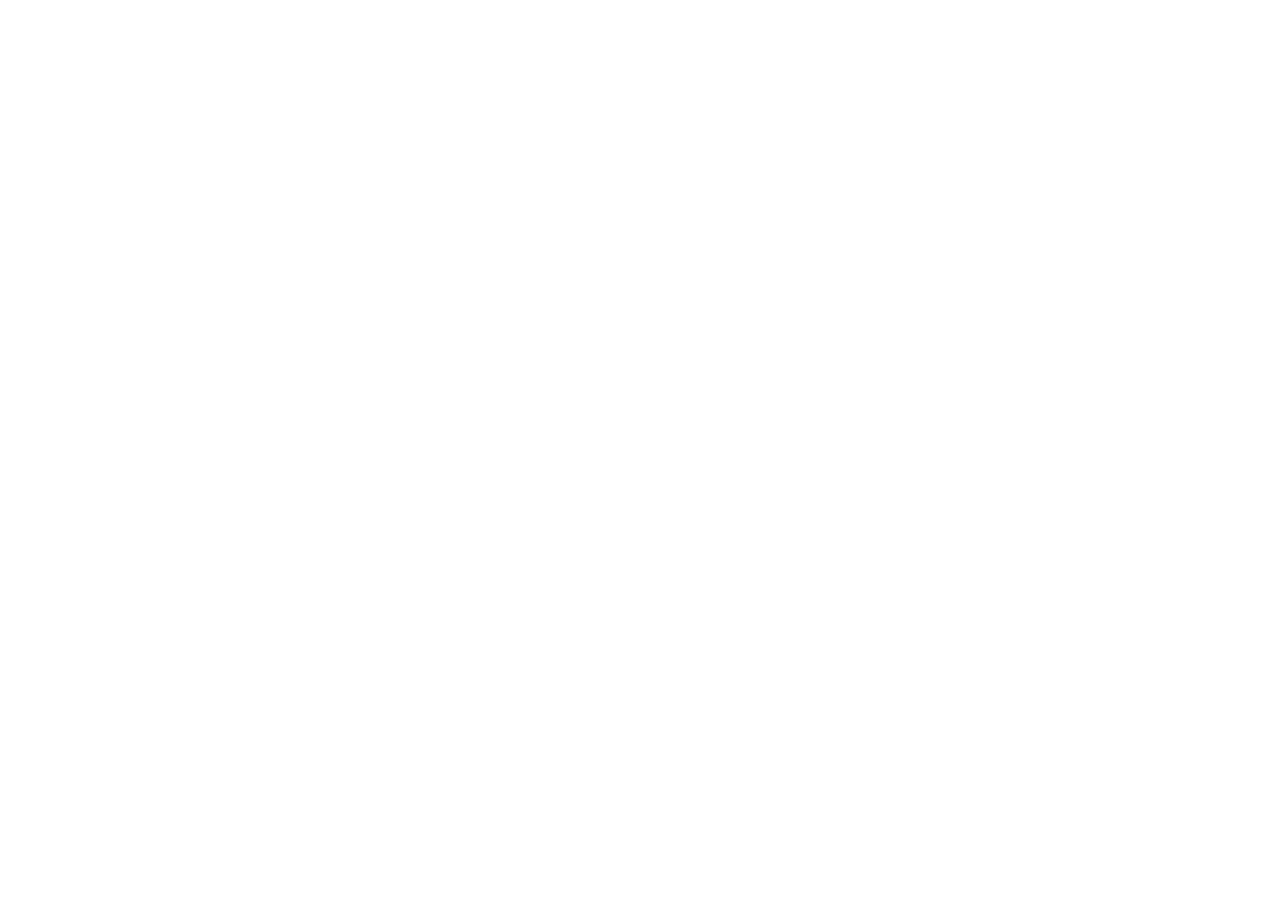
==== start_with_resume+project/index.html @ 5deeb204 "Done updated code to Blog" ====
<!DOCTYPE html>
<html>
<head>
    <title>
       Varun pandian
    </title>
    <link rel="stylesheet" type="text/css" href="style.css">
</head>
<body>

    <header id="body-header">

    </header>
    <main>

        <section id="about">
        </section>

        <section id="skills">

        </section>

        <section id="experience">

        </section>

        <section id="education">

        </section>

        <section id="portfolio">

        </section>

        <section id="contact">

        </section>

    </main>

</body>
</html>
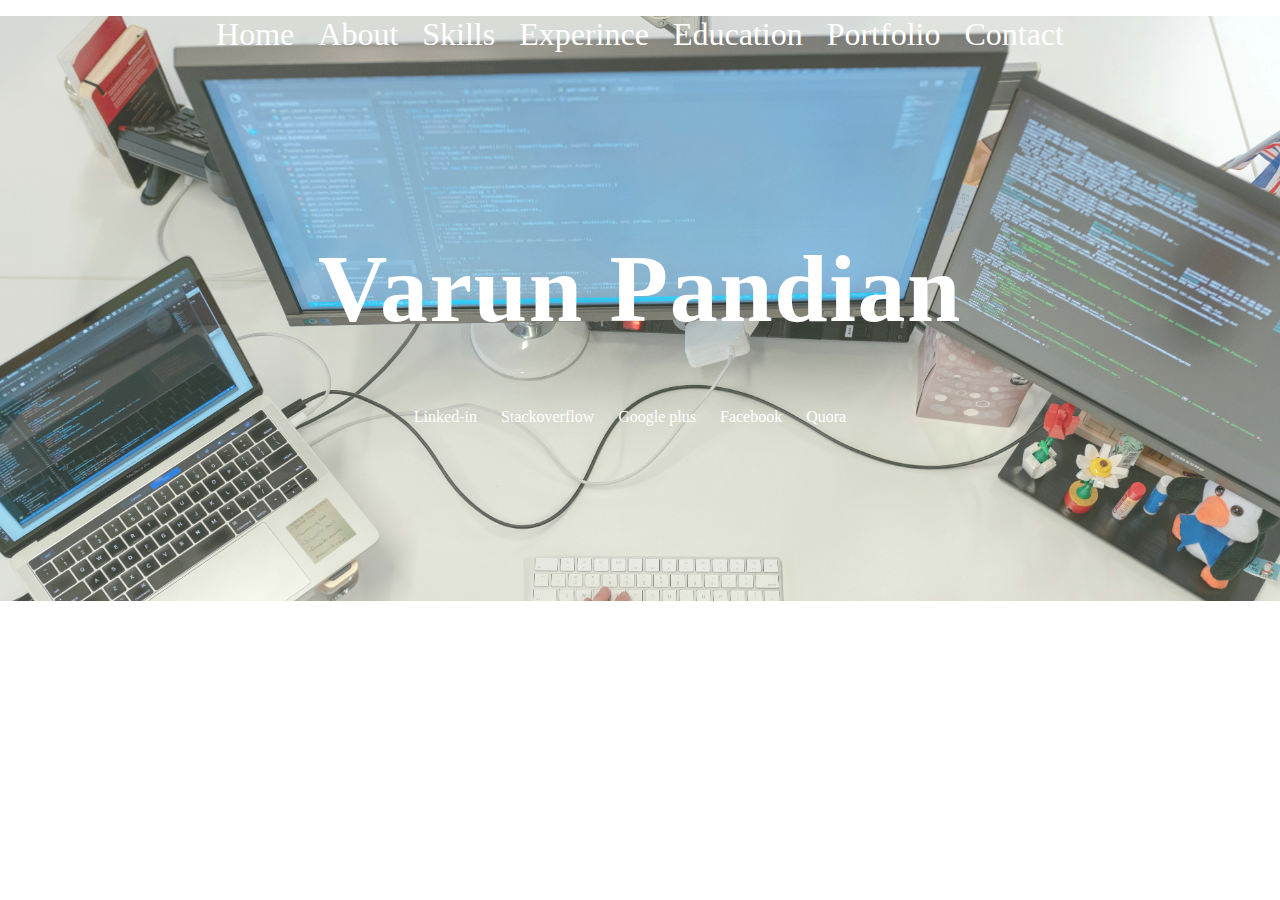
==== commit 6b53f5dc: "update Headder section" ====
--- a/start_with_resume+project/index.html
+++ b/start_with_resume+project/index.html
@@ -9,12 +9,41 @@
 <body>
 
     <header id="body-header">
+        <nav>
+            <ul class="horizontal-list nav-menu">
+                <li><a href="#">Home</a></li>
+                <li><a href="#">About</a></li>
+                <li><a href="#">Skills</a></li>
+                <li><a href="#">Experince</a></li>
+                <li><a href="#">Education</a></li>
+                <li><a href="#">Portfolio</a></li>
+                <li><a href="#">Contact</a></li>
+            </ul>
 
+        </nav>
+
+        <div class="socialcontainer">
+            <div class="headername">
+                <h1>Varun Pandian</h1>
+            </div>
+            <div>
+            <ul class="horizontal-list social-icons">
+                <li><a>Linked-in</a></li>
+                <li><a>Stackoverflow</a></li>
+                <li><a>Google plus</a></li>
+                <li><a>Facebook</a></li>
+                <li><a>Quora</a></li>
+
+            </ul>
+        </div>
+    </div>
     </header>
     <main>
 
         <section id="about">
+
         </section>
+
 
         <section id="skills">
 
--- a/start_with_resume+project/style.css
+++ b/start_with_resume+project/style.css
@@ -0,0 +1,66 @@
+body {
+  margin: 0;
+  padding: 0;
+}
+#body-header {
+  background-image: url(images/bgimg.jpg);
+  background-size: cover;
+  background-position: center;
+  opacity: 0.8;
+
+  height: 65vh;
+  background-attachment: fixed;
+}
+.horizontal-list {
+  list-style: none;
+  padding-left: 0px;
+  text-align: center;
+}
+.nav-menu li a {
+  text-decoration: none;
+  color: white;
+  font-size: 2rem;
+  padding: 10px;
+  transition: color 0.5s border-bottom 4s;
+}
+.nav-menu li a:hover {
+  color: black;
+  border-bottom: 1px solid white;
+}
+.horizontal-list li {
+  display: inline-block;
+}
+
+.socialcontainer{
+
+    text-align: center;
+    list-style: none;
+    margin-top: 20vh;
+
+}
+
+.headername{
+    color: white;
+    font-size: 3rem;
+    letter-spacing: 0.1rem;
+    font-weight: 700;
+   
+}
+
+.social-icons{
+    font-size: 1rem;
+    color: white;
+}
+
+.social-icons li {
+margin-right: 20px;
+
+}
+
+.social-icons li:hover {
+    box-shadow: 0px 0px 6px 4px rgba(230, 196, 196, 0.3);
+}
+
+.social-icons li a:hover {
+    box-shadow: 0px 0px 6px 4px rgba(12, 10, 10, 0.3);
+}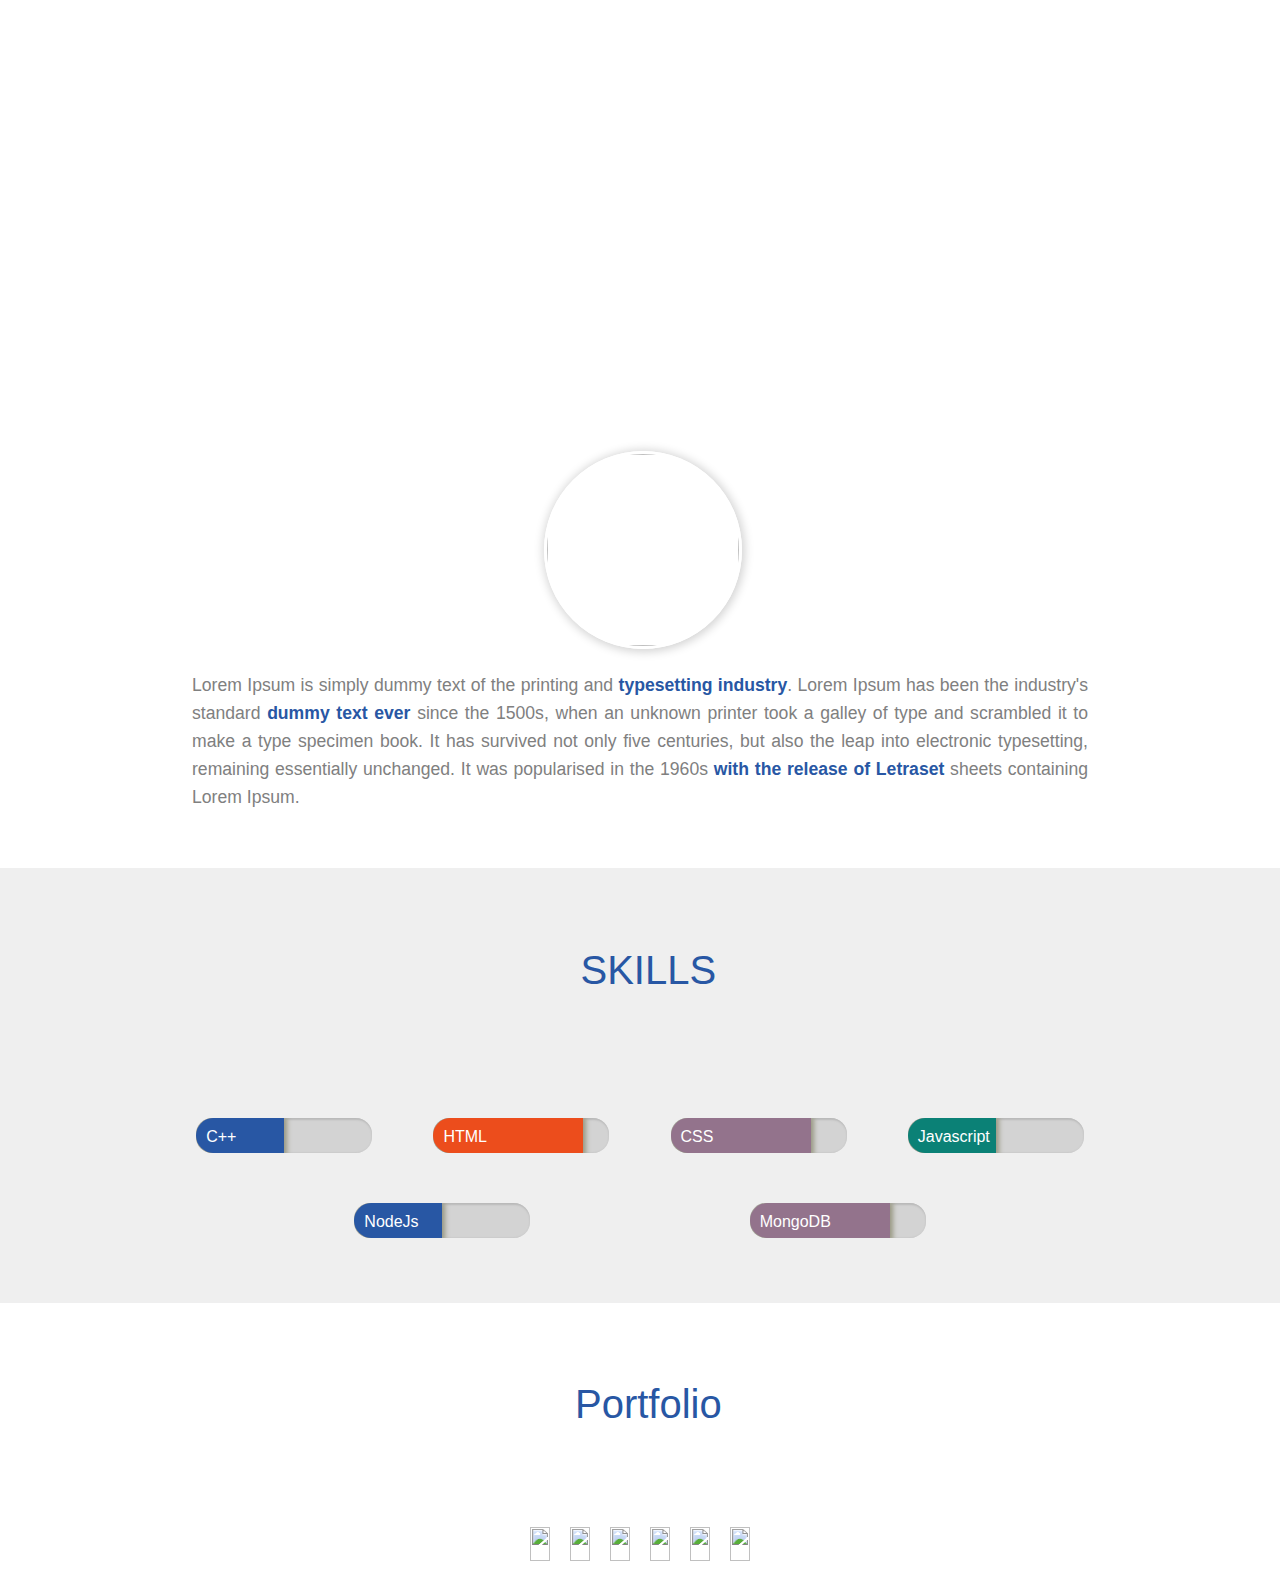
==== commit f6129f87: "updated Animation page and resume responsive page" ====
--- a/start_with_resume+project/index.html
+++ b/start_with_resume+project/index.html
@@ -1,71 +1,234 @@
 <!DOCTYPE html>
 <html>
-<head>
-    <title>
-       Varun pandian
-    </title>
-    <link rel="stylesheet" type="text/css" href="style.css">
-</head>
-<body>
-
+  <head>
+    <title>My Name</title>
+
+    <script
+      src="https://kit.fontawesome.com/b3348ae33f.js"
+      crossorigin="anonymous"
+    ></script>
+    <link rel="stylesheet" href="style.css">
+  </head>
+  <body>
     <header id="body-header">
-        <nav>
-            <ul class="horizontal-list nav-menu">
-                <li><a href="#">Home</a></li>
-                <li><a href="#">About</a></li>
-                <li><a href="#">Skills</a></li>
-                <li><a href="#">Experince</a></li>
-                <li><a href="#">Education</a></li>
-                <li><a href="#">Portfolio</a></li>
-                <li><a href="#">Contact</a></li>
-            </ul>
-
-        </nav>
-
-        <div class="socialcontainer">
-            <div class="headername">
-                <h1>Varun Pandian</h1>
-            </div>
-            <div>
-            <ul class="horizontal-list social-icons">
-                <li><a>Linked-in</a></li>
-                <li><a>Stackoverflow</a></li>
-                <li><a>Google plus</a></li>
-                <li><a>Facebook</a></li>
-                <li><a>Quora</a></li>
-
-            </ul>
-        </div>
-    </div>
+      <nav>
+        <ul class="horizontal-list text-center nav-menu">
+          <li>
+            <a href="#"> Home </a>
+          </li>
+          <li>
+            <a href="#about"> About </a>
+          </li>
+          <li>
+            <a href="#skills"> Skills </a>
+          </li>
+          <li>
+            <a href="#experience">Experience</a>
+          </li>
+          <li>
+            <a href="#education">Education</a>
+          </li>
+          <li>
+            <a href="#portfolio">Portfolio</a>
+          </li>
+          <li>
+            <a href="#contact">Contact</a>
+          </li>
+        </ul>
+      </nav>
+
+      <div id="name-social-container">
+        <div class="text-center">
+          <h1 id="my-name">
+            My Name
+          </h1>
+        </div>
+        <div>
+          <ul class="horizontal-list text-center social-icons">
+            <li>
+              <a href="#">
+                <i class="fa-brands fa-linkedin"></i>
+              </a>
+            </li>
+            <li>
+              <a href="#">
+                <i class="fa-brands fa-stack-overflow"></i>
+              </a>
+            </li>
+            <li>
+              <a href="#">
+                <i class="fa-brands fa-google-plus-g"></i>
+              </a>
+            </li>
+            <li>
+              <a href="#">
+                <i class="fa-brands fa-facebook"></i>
+              </a>
+            </li>
+            <li>
+              <a href="#">
+                <i class="fa-brands fa-quora"></i>
+              </a>
+            </li>
+          </ul>
+        </div>
+      </div>
     </header>
     <main>
-
-        <section id="about">
-
-        </section>
-
-
-        <section id="skills">
-
-        </section>
-
-        <section id="experience">
-
-        </section>
-
-        <section id="education">
-
-        </section>
-
-        <section id="portfolio">
-
-        </section>
-
-        <section id="contact">
-
-        </section>
-
+      <section id="about">
+        <div id="my-image">
+          <img
+            src="https://ninjasfiles.s3.amazonaws.com/asset_0000000000000020_1549743985_macbook_mouse.jpg"
+          />
+        </div>
+
+        <div id="about-para">
+          <p>
+            Lorem Ipsum is simply dummy text of the printing and
+            <span class="text-highlight">typesetting industry</span>. Lorem
+            Ipsum has been the industry's standard
+            <span class="text-highlight">dummy text ever</span> since the 1500s,
+            when an unknown printer took a galley of type and scrambled it to
+            make a type specimen book. It has survived not only five centuries,
+            but also the leap into electronic typesetting, remaining essentially
+            unchanged. It was popularised in the 1960s
+            <span class="text-highlight">with the release of Letraset</span>
+            sheets containing Lorem Ipsum.
+          </p>
+        </div>
+      </section>
+
+      <section id="skills">
+        <h1 class="section-heading mb75px">
+          <span>
+            <i class="fas fa-chalkboard-teacher"></i>
+          </span>
+          <span> SKILLS </span>
+        </h1>
+
+        <div class="skills-display">
+          <div class="skill-progress">
+            <div class="fifty-percent mb-blue">
+              <div class="skill-name">
+                <span> C++ </span>
+              </div>
+            </div>
+          </div>
+          <div class="skill-progress">
+            <div class="eighty-five-percent mb-orange">
+              <div class="skill-name">
+                <span> HTML </span>
+              </div>
+            </div>
+          </div>
+          <div class="skill-progress">
+            <div class="eighty-percent mb-light-purple">
+              <div class="skill-name">
+                <span> CSS </span>
+              </div>
+            </div>
+          </div>
+          <div class="skill-progress">
+            <div class="fifty-percent mb-teal">
+              <div class="skill-name">
+                <span> Javascript </span>
+              </div>
+            </div>
+          </div>
+          <div class="skill-progress">
+            <div class="fifty-percent mb-blue">
+              <div class="skill-name">
+                <span> NodeJs </span>
+              </div>
+            </div>
+          </div>
+          <div class="skill-progress">
+            <div class="eighty-percent mb-light-purple">
+              <div class="skill-name">
+                <span> MongoDB </span>
+              </div>
+            </div>
+          </div>
+        </div>
+      </section>
+
+      <section id="experience"></section>
+
+      <section id="education"></section>
+
+      <section id="portfolio">
+        <h1 class="section-heading mb75px">
+          <span>
+            <i class="fas fa-th-list"></i>
+          </span>
+          <span> Portfolio </span>
+        </h1>
+
+        <div id="portfolio-container">
+          <div class="portfolio-image-container">
+            <img
+              src="https://ninjasfiles.s3.amazonaws.com/asset_0000000000000025_1550237330_codezen_2.png"
+            />
+            <div class="portfolio-details">
+              <p>
+                Write here basic details about the project.
+              </p>
+            </div>
+          </div>
+          <div class="portfolio-image-container">
+            <img
+              src="https://ninjasfiles.s3.amazonaws.com/asset_0000000000000025_1550237330_codezen_2.png"
+            />
+            <div class="portfolio-details">
+              <p>
+                Write here basic details about the project.
+              </p>
+            </div>
+          </div>
+          <div class="portfolio-image-container">
+            <img
+              src="https://ninjasfiles.s3.amazonaws.com/asset_0000000000000025_1550237330_codezen_2.png"
+            />
+            <div class="portfolio-details">
+              <p>
+                Write here basic details about the project.
+              </p>
+            </div>
+          </div>
+          <div class="portfolio-image-container">
+            <img
+              src="https://ninjasfiles.s3.amazonaws.com/asset_0000000000000024_1550237299_codezen.png"
+            />
+            <div class="portfolio-details">
+              <p>
+                Write here basic details about the project.
+              </p>
+            </div>
+          </div>
+          <div class="portfolio-image-container">
+            <img
+              src="https://ninjasfiles.s3.amazonaws.com/asset_0000000000000024_1550237299_codezen.png"
+            />
+            <div class="portfolio-details">
+              <p>
+                Write here basic details about the project.
+              </p>
+            </div>
+          </div>
+          <div class="portfolio-image-container">
+            <img
+              src="https://ninjasfiles.s3.amazonaws.com/asset_0000000000000024_1550237299_codezen.png"
+            />
+            <div class="portfolio-details">
+              <p>
+                Write here basic details about the project.
+              </p>
+            </div>
+          </div>
+        </div>
+      </section>
+
+      <section id="contact"></section>
     </main>
-
-</body>
-</html>+  </body>
+</html>
--- a/start_with_resume+project/style.css
+++ b/start_with_resume+project/style.css
@@ -1,66 +1,267 @@
 body {
-  margin: 0;
-  padding: 0;
-}
+  margin: 0px;
+  font-family: sans-serif;
+  font-size: 30px;
+}
+
+/* Body Header */
+
 #body-header {
-  background-image: url(images/bgimg.jpg);
+  height: 65vh;
+  opacity: 0.8;
+  background-image: url(https://ninjasfiles.s3.amazonaws.com/asset_0000000000000020_1549743985_macbook_mouse.jpg);
   background-size: cover;
   background-position: center;
-  opacity: 0.8;
-
-  height: 65vh;
   background-attachment: fixed;
-}
+  padding-top: 1.2rem;
+}
+
+/* Horizontal Lists */
+
 .horizontal-list {
   list-style: none;
   padding-left: 0px;
-  text-align: center;
-}
-.nav-menu li a {
-  text-decoration: none;
-  color: white;
-  font-size: 2rem;
-  padding: 10px;
-  transition: color 0.5s border-bottom 4s;
-}
-.nav-menu li a:hover {
-  color: black;
-  border-bottom: 1px solid white;
-}
+  margin: 0px;
+}
+
 .horizontal-list li {
   display: inline-block;
-}
-
-.socialcontainer{
-
-    text-align: center;
-    list-style: none;
-    margin-top: 20vh;
-
-}
-
-.headername{
-    color: white;
-    font-size: 3rem;
-    letter-spacing: 0.1rem;
-    font-weight: 700;
-   
-}
-
-.social-icons{
-    font-size: 1rem;
-    color: white;
-}
-
-.social-icons li {
-margin-right: 20px;
-
-}
-
-.social-icons li:hover {
-    box-shadow: 0px 0px 6px 4px rgba(230, 196, 196, 0.3);
-}
-
-.social-icons li a:hover {
-    box-shadow: 0px 0px 6px 4px rgba(12, 10, 10, 0.3);
+  margin: 0px 8px 8px 0px;
+  font-weight: 100;
+  font-size: 0.9rem;
+}
+
+.horizontal-list li a {
+  color: white;
+  text-decoration: none;
+}
+
+.nav-menu li a {
+  transition: color 0.5s, border-bottom 4s;
+}
+
+.nav-menu li a:hover {
+  color: lightgrey;
+  border-bottom: 1px solid black;
+}
+
+.text-center {
+  text-align: center;
+}
+
+/* Name and Social Icons*/
+
+#name-social-container {
+  margin-top: 20vh;
+}
+
+#my-name {
+  font-size: 3rem;
+  letter-spacing: 0.1rem;
+  color: white;
+  font-weight: 700;
+  margin-bottom: 0.5rem;
+}
+
+.social-icons li a i {
+  /*color: red;*/
+  padding: 10px;
+  font-size: 1rem;
+  border-radius: 50%;
+}
+
+.social-icons li a i:hover {
+  box-shadow: 0px 0px 6px 4px rgba(230, 196, 196, 0.3);
+}
+
+/*Section Classes*/
+
+section {
+  width: 100%;
+  /*height: 75vh;*/
+  display: flex;
+  flex-direction: column;
+  align-items: center;
+}
+
+section:nth-child(2n) {
+  background-color: #9e9b9b29;
+}
+
+section:nth-child(2n + 1) {
+  background-color: white;
+}
+
+.section-heading {
+  width: auto;
+  padding: 20px 10px 10px;
+  font-weight: 400;
+}
+
+.section-heading span {
+  font-size: 40px;
+  color: #2857a4;
+  display: inline-block;
+  padding-top: 10px;
+  margin-right: 0.5rem;
+}
+
+/*About Section*/
+
+#about {
+  height: auto;
+  width: 100%;
+  position: relative;
+  margin-bottom: 30px;
+}
+
+#my-image {
+  height: 12rem;
+  width: 12rem;
+  margin: auto;
+  margin-top: -17vh;
+}
+
+#my-image img {
+  height: 100%;
+  width: 100%;
+  border-radius: 50%;
+  border: 3px solid white;
+  box-shadow: 1px 1px 10px 2px lightgrey;
+}
+
+#about-para {
+  padding: 10px;
+  width: 70%;
+  text-align: justify;
+  color: grey;
+  line-height: 28px;
+  font-size: 1.1rem;
+  margin: auto;
+}
+
+/*Skills Section*/
+
+.skills-display {
+  width: 75%;
+  padding: 10px;
+  margin-bottom: 30px;
+  display: flex;
+  flex-wrap: wrap;
+  justify-content: space-evenly;
+}
+
+.skill-progress {
+  width: 11rem;
+  height: 2.2rem;
+  background-color: lightgrey;
+  border-radius: 1rem;
+  box-shadow: 1px 1px 2px 1px #b9b9b9 inset;
+  margin: 25px;
+  overflow: hidden;
+}
+
+.skill-progress > div {
+  border-radius: 20px 0px 0px 20px;
+  box-shadow: 1px 1px 5px 2px #989882;
+}
+
+.skill-name span {
+  color: white;
+  font-size: 1rem;
+  margin-left: 10px;
+  vertical-align:middle;
+}
+
+/* Portfolio Section */
+
+#portfolio-container {
+  box-sizing: border-box;
+  display: flex;
+  flex-wrap: wrap;
+  padding: 0 50px;
+  margin-bottom: 20px;
+  justify-content: space-around;
+}
+
+.portfolio-image-container {
+  max-width: 300px;
+  overflow: hidden;
+  margin: 10px;
+  background-size: cover;
+  background-repeat: no-repeat;
+  position: relative;
+}
+
+.portfolio-image-container img {
+  width: 100%;
+  height: 100%;
+}
+
+.portfolio-details {
+  transition: all 0.5s ease-in-out;
+  position: absolute;
+  top: 0;
+  left: 0;
+  height: 100%;
+  color: transparent;
+  text-align: center;
+  padding: 10px;
+}
+
+.portfolio-image-container:hover {
+  box-shadow: 0 0 20px #74adc8;
+}
+
+.portfolio-image-container:hover .portfolio-details {
+  background-color: #80808078;
+  color: white;
+}
+
+/* Common Margin Classes */
+
+.mb75px {
+  margin-bottom: 75px;
+}
+
+/*common color classes */
+
+.text-highlight {
+  color: #2857a4;
+  font-weight: 600;
+}
+
+/* setting background-color */
+
+.mb-blue {
+  background-color: #2857a4;
+}
+
+.mb-orange {
+  background-color: #ec4d1c;
+}
+
+.mb-teal {
+  background-color: #0b8176;
+}
+
+.mb-light-purple {
+  background-color: #93738c;
+}
+
+/*Percentage Classes */
+
+.eighty-five-percent {
+  height: inherit;
+  width: 85%;
+}
+
+.eighty-percent {
+  height: inherit;
+  width: 80%;
+}
+
+.fifty-percent {
+  height: inherit;
+  width: 50%;
 }